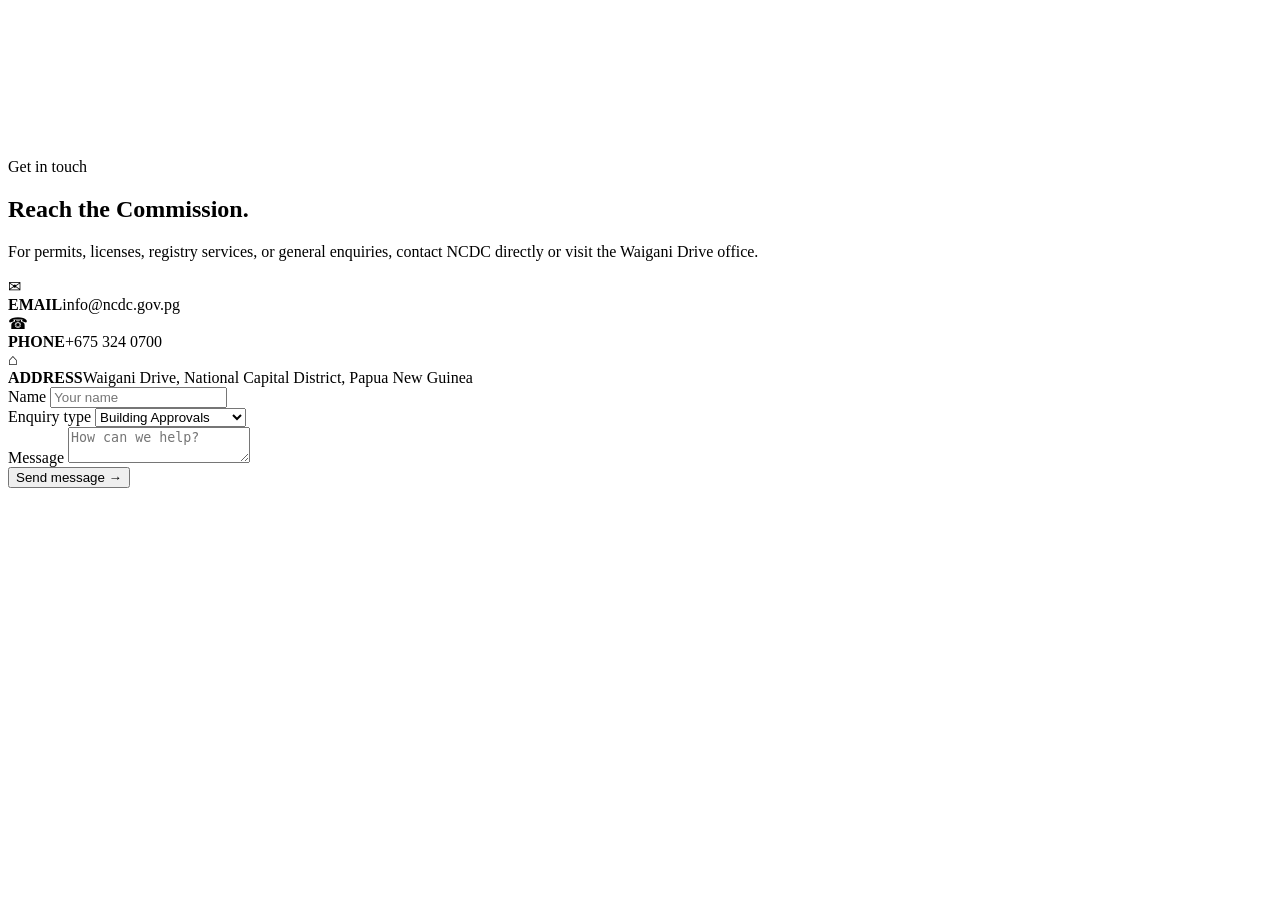
==== contact.html @ 4a65092b "Add files via upload" ====
<!DOCTYPE html>
<html lang="en">
<head>
<meta charset="UTF-8">
<meta name="viewport" content="width=device-width, initial-scale=1.0">
<title>Contact | NCDC Design Concept</title>
<meta name="description" content="Contact the National Capital District Commission — NCDC design concept.">
<link rel="preconnect" href="https://fonts.googleapis.com">
<link href="https://fonts.googleapis.com/css2?family=Space+Grotesk:wght@500;600;700&family=Inter:wght@400;500;600&family=JetBrains+Mono:wght@400;500&display=swap" rel="stylesheet">
<link rel="stylesheet" href="assets/style.css">
</head>
<body data-nav="contact">

<div id="header-placeholder"></div>

<main>
  <section class="contact" style="padding-top:150px;">
    <div class="wrap contact-grid">
      <div>
        <span class="eyebrow" style="color:var(--teal-400);">Get in touch</span>
        <h2>Reach the Commission.</h2>
        <p class="lead">For permits, licenses, registry services, or general enquiries, contact NCDC directly or visit the Waigani Drive office.</p>
        <div class="contact-info">
          <div><span>✉</span><div><b>EMAIL</b>info@ncdc.gov.pg</div></div>
          <div><span>☎</span><div><b>PHONE</b>+675 324 0700</div></div>
          <div><span>⌂</span><div><b>ADDRESS</b>Waigani Drive, National Capital District, Papua New Guinea</div></div>
        </div>
      </div>
      <form onsubmit="event.preventDefault(); alert('This is a design concept — connect a real form handler before any production use.');">
        <div class="field">
          <label for="name">Name</label>
          <input id="name" type="text" placeholder="Your name" required>
        </div>
        <div class="field">
          <label for="dept">Enquiry type</label>
          <select id="dept">
            <option>Building Approvals</option>
            <option>Business Licensing</option>
            <option>Civil Registry</option>
            <option>Waste &amp; Environment</option>
            <option>Markets &amp; Trading</option>
            <option>Community Grants</option>
            <option>General enquiry</option>
          </select>
        </div>
        <div class="field">
          <label for="msg">Message</label>
          <textarea id="msg" placeholder="How can we help?" required></textarea>
        </div>
        <button type="submit" class="btn btn-primary" style="align-self:flex-start;">Send message →</button>
      </form>
    </div>
  </section>
</main>

<div id="footer-placeholder"></div>
<script src="assets/main.js"></script>
</body>
</html>
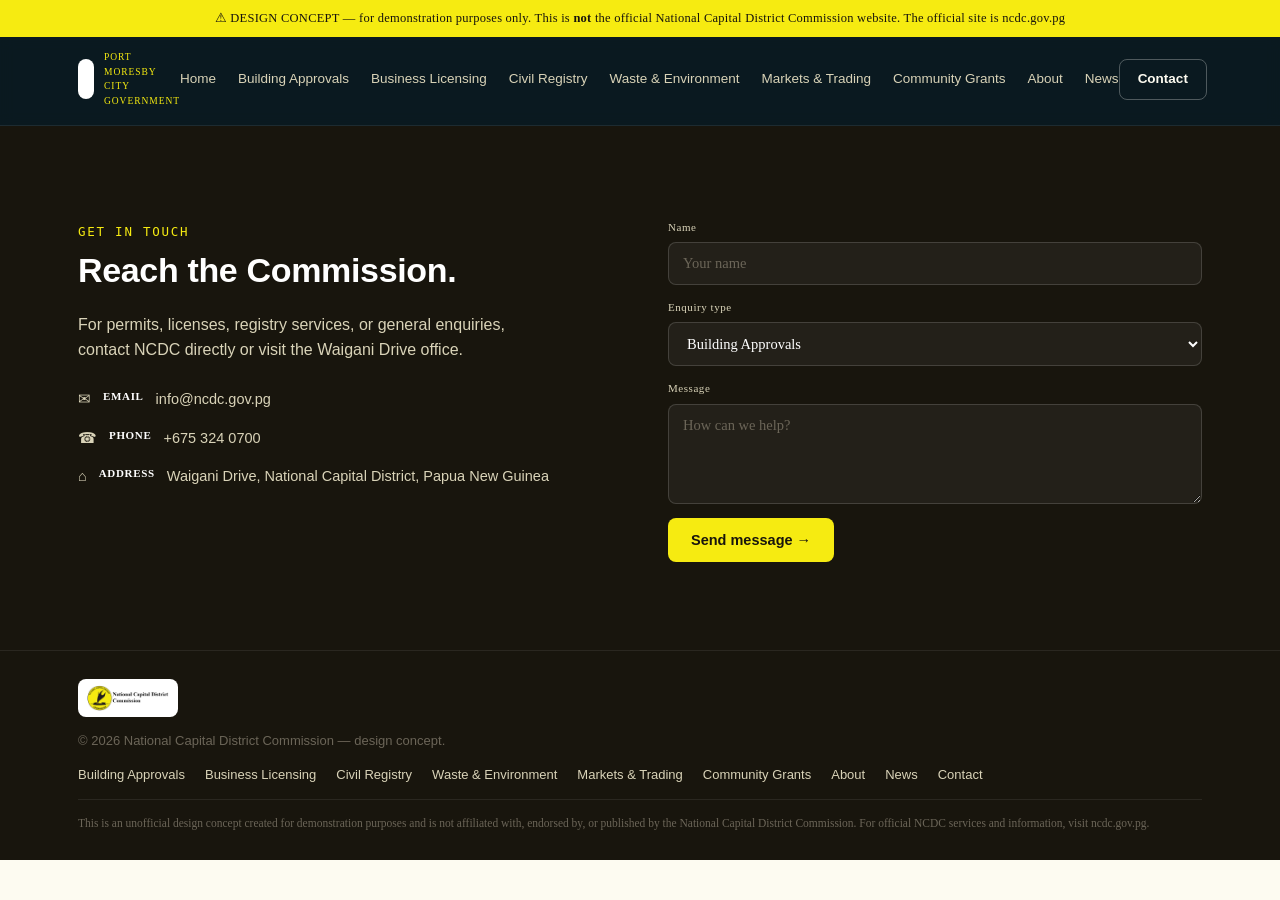
==== commit 81c45c6a: "Add files via upload" ====
--- a/contact.html
+++ b/contact.html
@@ -8,13 +8,14 @@
 <link rel="preconnect" href="https://fonts.googleapis.com">
 <link href="https://fonts.googleapis.com/css2?family=Space+Grotesk:wght@500;600;700&family=Inter:wght@400;500;600&family=JetBrains+Mono:wght@400;500&display=swap" rel="stylesheet">
 <link rel="stylesheet" href="assets/style.css">
+<link rel="icon" type="image/png" href="assets/img/ncdc-seal.png">
 </head>
 <body data-nav="contact">
 
 <div id="header-placeholder"></div>
 
 <main>
-  <section class="contact" style="padding-top:150px;">
+  <section class="contact" style="padding-top:182px;">
     <div class="wrap contact-grid">
       <div>
         <span class="eyebrow" style="color:var(--teal-400);">Get in touch</span>
--- a/assets/style.css
+++ b/assets/style.css
@@ -0,0 +1,205 @@
+:root{
+  --navy-950:#18150D;
+  --navy-900:#211D12;
+  --navy-800:#332C1A;
+  --teal-500:#8A6D14;
+  --teal-400:#F6EB11;
+  --amber-400:#F6EB11;
+  --paper:#FDFBF1;
+  --paper-dim:#F5F0DD;
+  --ink:#1C1A16;
+  --slate-500:#6B6558;
+  --slate-300:#D9D3B8;
+  --line:#E8E2CB;
+  --maxw:1180px;
+}
+*{box-sizing:border-box;}
+html{scroll-behavior:smooth;}
+@media (prefers-reduced-motion: reduce){
+  html{scroll-behavior:auto;}
+  *{animation-duration:0.001ms !important; animation-iteration-count:1 !important; transition-duration:0.001ms !important;}
+}
+body{margin:0;font-family:'Inter',sans-serif;color:var(--ink);background:var(--paper);line-height:1.55;}
+h1,h2,h3,h4{font-family:'Space Grotesk',sans-serif;font-weight:600;margin:0;letter-spacing:-0.01em;}
+.mono{font-family:'JetBrains Mono',monospace;}
+a{color:inherit;text-decoration:none;}
+img{max-width:100%;display:block;}
+.wrap{max-width:var(--maxw);margin:0 auto;padding:0 28px;}
+.eyebrow{font-family:'JetBrains Mono',monospace;font-size:12.5px;letter-spacing:0.14em;text-transform:uppercase;color:var(--teal-500);font-weight:500;}
+.btn{display:inline-flex;align-items:center;gap:8px;padding:13px 22px;border-radius:8px;font-weight:600;font-size:14.5px;cursor:pointer;border:1px solid transparent;transition:transform .15s ease, box-shadow .15s ease, background .15s ease;}
+.btn:focus-visible{outline:2px solid var(--amber-400);outline-offset:2px;}
+.btn-primary{background:var(--amber-400);color:var(--navy-950);}
+.btn-primary:hover{transform:translateY(-1px);box-shadow:0 6px 16px rgba(246,235,17,0.35);}
+.btn-ghost{background:transparent;color:var(--paper);border-color:rgba(255,255,255,0.28);}
+.btn-ghost:hover{background:rgba(255,255,255,0.08);}
+.btn-dark{background:var(--navy-900);color:#fff;}
+.btn-dark:hover{background:var(--navy-800);}
+
+/* CONCEPT NOTICE */
+.concept-bar{background:var(--amber-400);color:var(--navy-950);text-align:center;font-family:'JetBrains Mono';font-size:12.5px;padding:9px 16px;position:relative;z-index:200;letter-spacing:0.02em;}
+.concept-bar strong{font-weight:700;}
+
+/* NAV (constant across pages) */
+header.site-header{position:fixed;top:34px;left:0;right:0;z-index:100;background:rgba(10,27,34,0.92);backdrop-filter:blur(8px);border-bottom:1px solid rgba(255,255,255,0.08);}
+nav{display:flex;align-items:center;justify-content:space-between;padding:16px 28px;max-width:var(--maxw);margin:0 auto;}
+.brand{display:flex;align-items:center;gap:10px;color:#fff;}
+.brand .logo-plate{background:#fff;border-radius:8px;padding:5px 8px;display:flex;align-items:center;line-height:0;}
+.brand .logo-plate img{height:30px;width:auto;display:block;}
+.brand .sub{font-family:'JetBrains Mono';font-size:9.5px;letter-spacing:0.1em;color:var(--teal-400);}
+.footer-brand{display:flex;align-items:center;gap:12px;}
+.footer-brand .logo-plate{background:#fff;border-radius:8px;padding:6px 9px;display:flex;align-items:center;line-height:0;}
+.footer-brand .logo-plate img{height:26px;width:auto;display:block;}
+.nav-links{display:flex;gap:22px;align-items:center;}
+.nav-links a{color:var(--slate-300);font-size:13.5px;font-weight:500;transition:color .15s;white-space:nowrap;}
+.nav-links a:hover, .nav-links a.active{color:#fff;}
+.nav-cta{display:flex;align-items:center;gap:18px;}
+.menu-btn{display:none;background:none;border:none;color:#fff;font-size:24px;cursor:pointer;}
+@media (max-width:980px){
+  .nav-links{display:none;}
+  .menu-btn{display:block;}
+  .nav-links.open{display:flex;flex-direction:column;position:absolute;top:64px;left:0;right:0;background:var(--navy-950);padding:20px 28px;gap:18px;border-bottom:1px solid rgba(255,255,255,0.1);}
+}
+
+/* HERO (home) */
+.hero{background:linear-gradient(180deg,var(--navy-950) 0%, var(--navy-900) 100%);color:#fff;padding:172px 0 90px;position:relative;overflow:hidden;}
+.hero::before{content:"";position:absolute;inset:0;background-image:radial-gradient(circle at 1px 1px, rgba(255,255,255,0.06) 1px, transparent 0);background-size:26px 26px;opacity:0.5;pointer-events:none;}
+.hero-grid{display:grid;grid-template-columns:1.05fr 0.95fr;gap:56px;align-items:center;position:relative;}
+@media (max-width:900px){.hero-grid{grid-template-columns:1fr;}}
+.hero h1{font-size:clamp(32px,4.4vw,48px);line-height:1.1;margin:16px 0 20px;}
+.hero p.lead{color:var(--slate-300);font-size:17px;max-width:520px;margin-bottom:32px;}
+.hero-actions{display:flex;gap:14px;flex-wrap:wrap;}
+
+/* PAGE HERO (inner pages) */
+.page-hero{background:linear-gradient(180deg,var(--navy-950) 0%, var(--navy-900) 100%);color:#fff;padding:150px 0 60px;position:relative;overflow:hidden;}
+.page-hero::before{content:"";position:absolute;inset:0;background-image:radial-gradient(circle at 1px 1px, rgba(255,255,255,0.06) 1px, transparent 0);background-size:26px 26px;opacity:0.5;pointer-events:none;}
+.breadcrumb{font-family:'JetBrains Mono';font-size:12px;color:var(--slate-300);margin-bottom:14px;position:relative;}
+.breadcrumb a{color:var(--teal-400);}
+.page-hero h1{font-size:clamp(28px,3.6vw,42px);line-height:1.12;margin-bottom:14px;position:relative;}
+.page-hero p.lead{color:var(--slate-300);font-size:16.5px;max-width:640px;position:relative;}
+
+.dash{background:rgba(255,255,255,0.04);border:1px solid rgba(255,255,255,0.12);border-radius:14px;padding:22px;backdrop-filter:blur(6px);}
+.dash-head{display:flex;justify-content:space-between;align-items:center;margin-bottom:16px;}
+.dash-title{font-family:'JetBrains Mono';font-size:11.5px;color:var(--slate-300);letter-spacing:0.08em;}
+.dash-head .dot-row{display:flex;gap:6px;}
+.dash-head .dot{width:9px;height:9px;border-radius:50%;background:rgba(255,255,255,0.18);}
+.dash-metrics{display:grid;grid-template-columns:1fr 1fr 1fr;gap:12px;margin-bottom:18px;}
+.metric{background:rgba(255,255,255,0.03);border:1px solid rgba(255,255,255,0.08);border-radius:9px;padding:12px 10px;}
+.metric .num{font-family:'Space Grotesk';font-weight:700;font-size:19px;color:var(--teal-400);}
+.metric .lbl{font-family:'JetBrains Mono';font-size:9px;color:var(--slate-300);margin-top:4px;letter-spacing:0.03em;}
+.log{background:var(--navy-950);border-radius:8px;padding:14px;font-family:'JetBrains Mono';font-size:11.5px;color:#F6EB11;height:118px;overflow:hidden;position:relative;}
+.log-line{opacity:0;animation:logIn 0.5s ease forwards;color:#B8B29C;white-space:nowrap;}
+.log-line b{color:#F6EB11;font-weight:500;}
+.log-line:nth-child(1){animation-delay:.2s;}
+.log-line:nth-child(2){animation-delay:.8s;}
+.log-line:nth-child(3){animation-delay:1.4s;}
+.log-line:nth-child(4){animation-delay:2.0s;}
+.log-line:nth-child(5){animation-delay:2.6s;}
+@keyframes logIn{from{opacity:0;transform:translateY(4px);}to{opacity:1;transform:translateY(0);}}
+
+.trust{background:var(--navy-800);padding:26px 0;}
+.trust .wrap{display:flex;justify-content:space-between;flex-wrap:wrap;gap:20px;}
+.trust-item{color:var(--slate-300);font-family:'JetBrains Mono';font-size:12px;display:flex;align-items:baseline;gap:8px;}
+.trust-item strong{color:#fff;font-family:'Space Grotesk';font-size:19px;}
+
+section{padding:88px 0;}
+.section-head{max-width:640px;margin-bottom:48px;}
+.section-head h2{font-size:clamp(26px,3.2vw,36px);margin-top:10px;}
+.section-head p{color:var(--slate-500);margin-top:12px;font-size:16px;}
+
+.services{background:#fff;}
+.service-grid{display:grid;grid-template-columns:repeat(3,1fr);gap:1px;background:var(--line);border:1px solid var(--line);border-radius:14px;overflow:hidden;}
+@media (max-width:900px){.service-grid{grid-template-columns:repeat(2,1fr);}}
+@media (max-width:600px){.service-grid{grid-template-columns:1fr;}}
+.service-card{background:#fff;padding:32px 26px;transition:background .15s;display:block;}
+.service-card:hover{background:var(--paper-dim);}
+.service-icon{width:38px;height:38px;border-radius:8px;background:var(--navy-900);display:flex;align-items:center;justify-content:center;margin-bottom:18px;color:var(--teal-400);font-family:'JetBrains Mono';font-size:14px;font-weight:600;}
+.service-card h3{font-size:16.5px;margin-bottom:8px;}
+.service-card p{color:var(--slate-500);font-size:14.5px;margin:0 0 10px;}
+.service-card .go{font-family:'JetBrains Mono';font-size:11.5px;color:var(--teal-500);}
+
+.work{background:var(--paper-dim);}
+.case{background:var(--navy-900);color:#fff;border-radius:16px;display:grid;grid-template-columns:1.1fr 0.9fr;overflow:hidden;}
+@media (max-width:860px){.case{grid-template-columns:1fr;}}
+.case-copy{padding:44px;}
+.case-copy .eyebrow{color:var(--teal-400);}
+.case-copy h3{font-size:25px;margin:14px 0 14px;}
+.case-copy p{color:var(--slate-300);font-size:15px;margin-bottom:22px;}
+.case-stats{display:flex;gap:28px;flex-wrap:wrap;}
+.case-stats div strong{display:block;font-family:'Space Grotesk';font-size:22px;color:var(--amber-400);}
+.case-stats div span{font-family:'JetBrains Mono';font-size:11px;color:var(--slate-300);}
+.case-visual{background:linear-gradient(160deg,var(--navy-800),var(--navy-950));display:flex;align-items:center;justify-content:center;padding:30px;border-left:1px solid rgba(255,255,255,0.08);}
+.case-visual .panel{width:100%;background:rgba(255,255,255,0.04);border:1px solid rgba(255,255,255,0.1);border-radius:10px;padding:18px;font-family:'JetBrains Mono';font-size:12px;color:var(--slate-300);}
+.case-visual .panel .row{display:flex;justify-content:space-between;padding:7px 0;border-bottom:1px dashed rgba(255,255,255,0.08);}
+.case-visual .panel .row:last-child{border-bottom:none;}
+.case-visual .panel .row .ok{color:var(--teal-400);}
+
+.about-grid{display:grid;grid-template-columns:0.9fr 1.1fr;gap:60px;align-items:start;}
+@media (max-width:860px){.about-grid{grid-template-columns:1fr;gap:32px;}}
+.about-points{display:flex;flex-direction:column;gap:22px;}
+.point{display:flex;gap:16px;}
+.point .mark{width:26px;height:26px;flex:none;border-radius:6px;background:var(--paper-dim);border:1px solid var(--line);display:flex;align-items:center;justify-content:center;color:var(--teal-500);font-family:'JetBrains Mono';font-size:12px;font-weight:600;}
+.point h4{font-size:15.5px;margin-bottom:4px;}
+.point p{color:var(--slate-500);font-size:14.5px;margin:0;}
+
+.news{background:#fff;}
+.news-grid{display:grid;grid-template-columns:repeat(3,1fr);gap:26px;}
+@media (max-width:760px){.news-grid{grid-template-columns:1fr;}}
+.news-card{border:1px solid var(--line);border-radius:12px;padding:24px;}
+.news-card .tag{font-family:'JetBrains Mono';font-size:10.5px;color:var(--teal-500);letter-spacing:0.05em;}
+.news-card h4{font-size:16px;margin:10px 0 8px;}
+.news-card p{color:var(--slate-500);font-size:13.5px;margin:0;}
+
+/* PROCESS STEPS (service pages) */
+.steps{background:#fff;}
+.step-list{display:flex;flex-direction:column;border:1px solid var(--line);border-radius:14px;overflow:hidden;}
+.step{display:flex;gap:20px;padding:26px 28px;border-bottom:1px solid var(--line);}
+.step:last-child{border-bottom:none;}
+.step .n{font-family:'Space Grotesk';font-weight:700;font-size:20px;color:var(--teal-500);flex:none;width:34px;}
+.step h4{font-size:15.5px;margin-bottom:6px;}
+.step p{color:var(--slate-500);font-size:14.5px;margin:0;}
+
+/* REQUIREMENTS / INFO CARDS */
+.info-grid{display:grid;grid-template-columns:repeat(2,1fr);gap:20px;}
+@media (max-width:760px){.info-grid{grid-template-columns:1fr;}}
+.info-card{background:var(--paper-dim);border:1px solid var(--line);border-radius:12px;padding:26px;}
+.info-card h4{font-size:15.5px;margin-bottom:10px;}
+.info-card ul{margin:0;padding-left:18px;color:var(--slate-500);font-size:14.5px;}
+.info-card ul li{margin-bottom:6px;}
+
+.fee-table{width:100%;border-collapse:collapse;border:1px solid var(--line);border-radius:12px;overflow:hidden;}
+.fee-table th, .fee-table td{text-align:left;padding:14px 18px;border-bottom:1px solid var(--line);font-size:14.5px;}
+.fee-table th{background:var(--navy-900);color:#fff;font-family:'JetBrains Mono';font-size:11.5px;letter-spacing:0.05em;text-transform:uppercase;font-weight:500;}
+.fee-table tr:last-child td{border-bottom:none;}
+.fee-table td:last-child{font-family:'JetBrains Mono';color:var(--teal-500);font-weight:500;}
+
+.cta-strip{background:var(--navy-900);color:#fff;border-radius:16px;padding:44px;display:flex;align-items:center;justify-content:space-between;gap:24px;flex-wrap:wrap;}
+.cta-strip h3{font-size:22px;margin-bottom:6px;}
+.cta-strip p{color:var(--slate-300);margin:0;font-size:14.5px;}
+
+.contact{background:var(--navy-950);color:#fff;}
+.contact-grid{display:grid;grid-template-columns:1fr 1fr;gap:56px;}
+@media (max-width:860px){.contact-grid{grid-template-columns:1fr;}}
+.contact h2{font-size:clamp(26px,3.2vw,34px);margin-bottom:14px;}
+.contact p.lead{color:var(--slate-300);margin-bottom:26px;max-width:440px;}
+.contact-info{display:flex;flex-direction:column;gap:16px;margin-top:10px;}
+.contact-info div{display:flex;gap:12px;align-items:flex-start;font-size:14.5px;color:var(--slate-300);}
+.contact-info b{color:#fff;font-family:'JetBrains Mono';font-size:11px;letter-spacing:0.06em;display:block;margin-bottom:2px;}
+form{display:flex;flex-direction:column;gap:14px;}
+.field{display:flex;flex-direction:column;gap:6px;}
+.field label{font-family:'JetBrains Mono';font-size:11px;color:var(--slate-300);letter-spacing:0.05em;}
+.field input, .field select, .field textarea{background:rgba(255,255,255,0.05);border:1px solid rgba(255,255,255,0.15);border-radius:8px;padding:12px 14px;color:#fff;font-family:'Inter';font-size:14.5px;}
+.field input:focus-visible, .field select:focus-visible, .field textarea:focus-visible{outline:2px solid var(--amber-400);outline-offset:1px;}
+.field textarea{resize:vertical;min-height:100px;}
+.field input::placeholder, .field textarea::placeholder{color:var(--slate-500);}
+
+footer.site-footer{background:var(--navy-950);border-top:1px solid rgba(255,255,255,0.08);padding:28px 0;}
+footer.site-footer .wrap{display:flex;flex-direction:column;gap:14px;}
+footer.site-footer .frow{display:flex;justify-content:space-between;align-items:center;flex-wrap:wrap;gap:14px;}
+footer.site-footer p{color:var(--slate-500);font-size:13px;margin:0;}
+footer.site-footer .flinks{display:flex;gap:20px;flex-wrap:wrap;}
+footer.site-footer .flinks a{color:var(--slate-300);font-size:13px;}
+footer.site-footer .flinks a:hover{color:#fff;}
+footer.site-footer .disclaimer{color:var(--slate-500);font-size:11.5px;font-family:'JetBrains Mono';border-top:1px solid rgba(255,255,255,0.08);padding-top:14px;line-height:1.6;}
+
+.reveal{opacity:0;transform:translateY(14px);transition:opacity .5s ease, transform .5s ease;}
+.reveal.in{opacity:1;transform:translateY(0);}
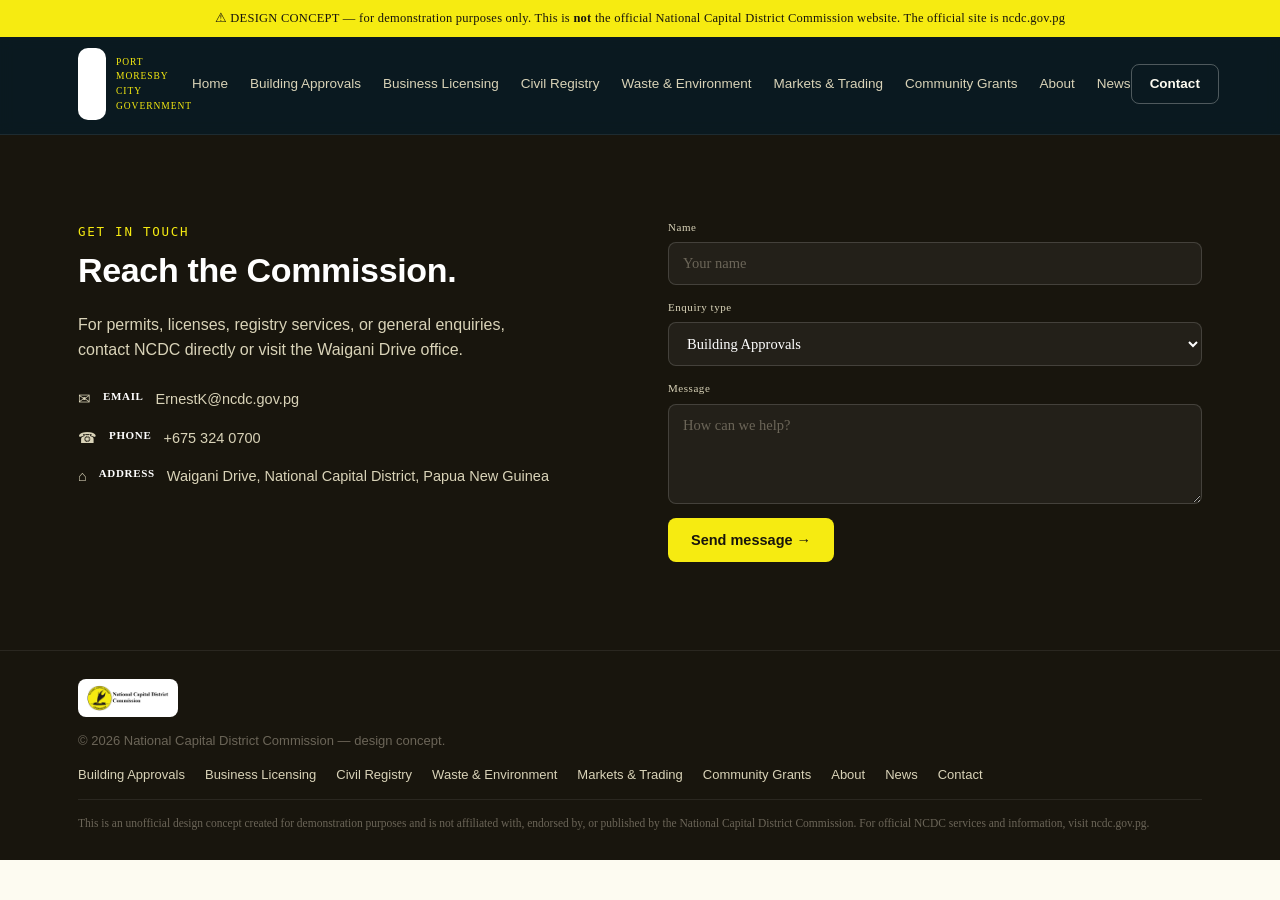
==== commit 9eff39ad: "Update contact email address in contact.html" ====
--- a/contact.html
+++ b/contact.html
@@ -22,7 +22,7 @@
         <h2>Reach the Commission.</h2>
         <p class="lead">For permits, licenses, registry services, or general enquiries, contact NCDC directly or visit the Waigani Drive office.</p>
         <div class="contact-info">
-          <div><span>✉</span><div><b>EMAIL</b>info@ncdc.gov.pg</div></div>
+          <div><span>✉</span><div><b>EMAIL</b>ErnestK@ncdc.gov.pg</div></div>
           <div><span>☎</span><div><b>PHONE</b>+675 324 0700</div></div>
           <div><span>⌂</span><div><b>ADDRESS</b>Waigani Drive, National Capital District, Papua New Guinea</div></div>
         </div>
--- a/assets/style.css
+++ b/assets/style.css
@@ -41,10 +41,10 @@
 
 /* NAV (constant across pages) */
 header.site-header{position:fixed;top:34px;left:0;right:0;z-index:100;background:rgba(10,27,34,0.92);backdrop-filter:blur(8px);border-bottom:1px solid rgba(255,255,255,0.08);}
-nav{display:flex;align-items:center;justify-content:space-between;padding:16px 28px;max-width:var(--maxw);margin:0 auto;}
+nav{display:flex;align-items:center;justify-content:space-between;padding:14px 28px;max-width:var(--maxw);margin:0 auto;}
 .brand{display:flex;align-items:center;gap:10px;color:#fff;}
-.brand .logo-plate{background:#fff;border-radius:8px;padding:5px 8px;display:flex;align-items:center;line-height:0;}
-.brand .logo-plate img{height:30px;width:auto;display:block;}
+.brand .logo-plate{background:#fff;border-radius:10px;padding:8px 14px;display:flex;align-items:center;line-height:0;}
+.brand .logo-plate img{height:56px;width:auto;display:block;}
 .brand .sub{font-family:'JetBrains Mono';font-size:9.5px;letter-spacing:0.1em;color:var(--teal-400);}
 .footer-brand{display:flex;align-items:center;gap:12px;}
 .footer-brand .logo-plate{background:#fff;border-radius:8px;padding:6px 9px;display:flex;align-items:center;line-height:0;}
@@ -57,11 +57,11 @@
 @media (max-width:980px){
   .nav-links{display:none;}
   .menu-btn{display:block;}
-  .nav-links.open{display:flex;flex-direction:column;position:absolute;top:64px;left:0;right:0;background:var(--navy-950);padding:20px 28px;gap:18px;border-bottom:1px solid rgba(255,255,255,0.1);}
+  .nav-links.open{display:flex;flex-direction:column;position:absolute;top:96px;left:0;right:0;background:var(--navy-950);padding:20px 28px;gap:18px;border-bottom:1px solid rgba(255,255,255,0.1);}
 }
 
 /* HERO (home) */
-.hero{background:linear-gradient(180deg,var(--navy-950) 0%, var(--navy-900) 100%);color:#fff;padding:172px 0 90px;position:relative;overflow:hidden;}
+.hero{background:linear-gradient(180deg,var(--navy-950) 0%, var(--navy-900) 100%);color:#fff;padding:204px 0 90px;position:relative;overflow:hidden;}
 .hero::before{content:"";position:absolute;inset:0;background-image:radial-gradient(circle at 1px 1px, rgba(255,255,255,0.06) 1px, transparent 0);background-size:26px 26px;opacity:0.5;pointer-events:none;}
 .hero-grid{display:grid;grid-template-columns:1.05fr 0.95fr;gap:56px;align-items:center;position:relative;}
 @media (max-width:900px){.hero-grid{grid-template-columns:1fr;}}
@@ -70,7 +70,7 @@
 .hero-actions{display:flex;gap:14px;flex-wrap:wrap;}
 
 /* PAGE HERO (inner pages) */
-.page-hero{background:linear-gradient(180deg,var(--navy-950) 0%, var(--navy-900) 100%);color:#fff;padding:150px 0 60px;position:relative;overflow:hidden;}
+.page-hero{background:linear-gradient(180deg,var(--navy-950) 0%, var(--navy-900) 100%);color:#fff;padding:182px 0 60px;position:relative;overflow:hidden;}
 .page-hero::before{content:"";position:absolute;inset:0;background-image:radial-gradient(circle at 1px 1px, rgba(255,255,255,0.06) 1px, transparent 0);background-size:26px 26px;opacity:0.5;pointer-events:none;}
 .breadcrumb{font-family:'JetBrains Mono';font-size:12px;color:var(--slate-300);margin-bottom:14px;position:relative;}
 .breadcrumb a{color:var(--teal-400);}
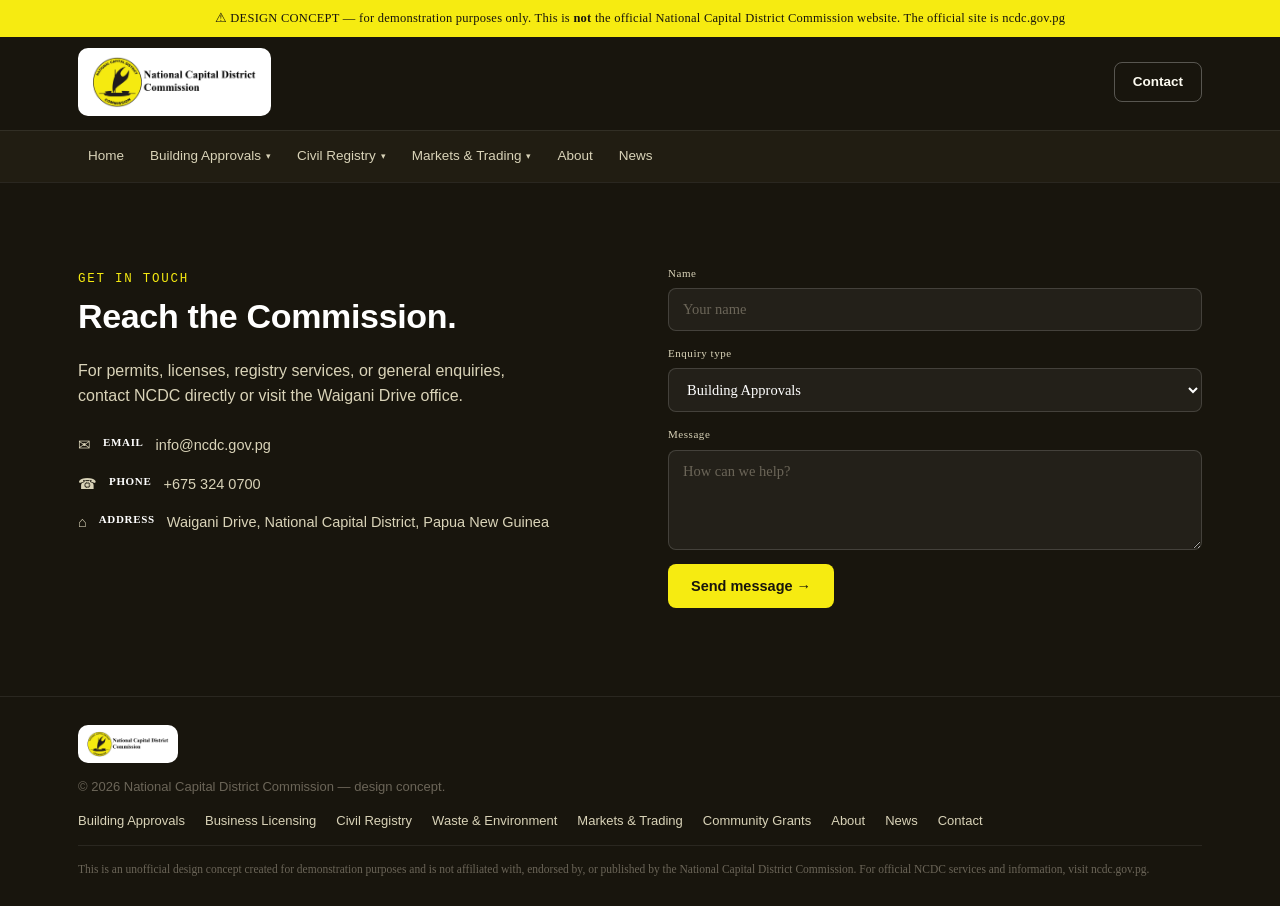
==== commit e69841bd: "Add files via upload" ====
--- a/contact.html
+++ b/contact.html
@@ -15,14 +15,14 @@
 <div id="header-placeholder"></div>
 
 <main>
-  <section class="contact" style="padding-top:182px;">
+  <section class="contact" style="padding-top:228px;">
     <div class="wrap contact-grid">
       <div>
         <span class="eyebrow" style="color:var(--teal-400);">Get in touch</span>
         <h2>Reach the Commission.</h2>
         <p class="lead">For permits, licenses, registry services, or general enquiries, contact NCDC directly or visit the Waigani Drive office.</p>
         <div class="contact-info">
-          <div><span>✉</span><div><b>EMAIL</b>ErnestK@ncdc.gov.pg</div></div>
+          <div><span>✉</span><div><b>EMAIL</b>info@ncdc.gov.pg</div></div>
           <div><span>☎</span><div><b>PHONE</b>+675 324 0700</div></div>
           <div><span>⌂</span><div><b>ADDRESS</b>Waigani Drive, National Capital District, Papua New Guinea</div></div>
         </div>
--- a/assets/style.css
+++ b/assets/style.css
@@ -39,29 +39,42 @@
 .concept-bar{background:var(--amber-400);color:var(--navy-950);text-align:center;font-family:'JetBrains Mono';font-size:12.5px;padding:9px 16px;position:relative;z-index:200;letter-spacing:0.02em;}
 .concept-bar strong{font-weight:700;}
 
-/* NAV (constant across pages) */
-header.site-header{position:fixed;top:34px;left:0;right:0;z-index:100;background:rgba(10,27,34,0.92);backdrop-filter:blur(8px);border-bottom:1px solid rgba(255,255,255,0.08);}
-nav{display:flex;align-items:center;justify-content:space-between;padding:14px 28px;max-width:var(--maxw);margin:0 auto;}
-.brand{display:flex;align-items:center;gap:10px;color:#fff;}
-.brand .logo-plate{background:#fff;border-radius:10px;padding:8px 14px;display:flex;align-items:center;line-height:0;}
-.brand .logo-plate img{height:56px;width:auto;display:block;}
-.brand .sub{font-family:'JetBrains Mono';font-size:9.5px;letter-spacing:0.1em;color:var(--teal-400);}
-.footer-brand{display:flex;align-items:center;gap:12px;}
-.footer-brand .logo-plate{background:#fff;border-radius:8px;padding:6px 9px;display:flex;align-items:center;line-height:0;}
-.footer-brand .logo-plate img{height:26px;width:auto;display:block;}
-.nav-links{display:flex;gap:22px;align-items:center;}
-.nav-links a{color:var(--slate-300);font-size:13.5px;font-weight:500;transition:color .15s;white-space:nowrap;}
-.nav-links a:hover, .nav-links a.active{color:#fff;}
+/* NAV (constant across pages) — logo row on top, links row below */
+header.site-header{position:fixed;top:34px;left:0;right:0;z-index:100;background:var(--navy-950);border-bottom:1px solid rgba(255,255,255,0.08);}
+.header-top{display:flex;align-items:center;justify-content:space-between;padding:14px 28px;max-width:var(--maxw);margin:0 auto;}
+.brand-full{display:flex;align-items:center;}
+.logo-plate{background:#fff;border-radius:10px;padding:8px 14px;display:flex;align-items:center;line-height:0;}
+.logo-plate img{height:52px;width:auto;display:block;}
+.nav-row{background:var(--navy-900);border-top:1px solid rgba(255,255,255,0.08);}
+.nav-inner{padding:0 28px;max-width:var(--maxw);margin:0 auto;}
+.nav-links{display:flex;gap:6px;align-items:center;flex-wrap:wrap;padding:6px 0;}
+.nav-links > a{color:var(--slate-300);font-size:13.5px;font-weight:500;transition:color .15s;white-space:nowrap;padding:9px 10px;border-radius:6px;}
+.nav-links > a:hover, .nav-links > a.active{color:#fff;}
+.nav-item{position:relative;}
+.nav-item > a{display:flex;align-items:center;gap:5px;color:var(--slate-300);font-size:13.5px;font-weight:500;transition:color .15s;white-space:nowrap;padding:9px 10px;border-radius:6px;}
+.nav-item > a:hover, .nav-item > a.active{color:#fff;}
+.nav-item .caret{font-size:9px;transform:translateY(1px);}
+.dropdown{position:absolute;top:100%;left:0;background:var(--navy-950);border:1px solid rgba(255,255,255,0.1);border-radius:8px;padding:6px;min-width:200px;display:none;flex-direction:column;gap:2px;box-shadow:0 14px 28px rgba(0,0,0,0.4);z-index:50;}
+.dropdown a{display:block;padding:9px 12px;border-radius:6px;font-size:13.5px;color:var(--slate-300);white-space:nowrap;}
+.dropdown a:hover, .dropdown a.active{background:rgba(255,255,255,0.06);color:#fff;}
+.nav-item:hover .dropdown, .nav-item:focus-within .dropdown{display:flex;}
 .nav-cta{display:flex;align-items:center;gap:18px;}
 .menu-btn{display:none;background:none;border:none;color:#fff;font-size:24px;cursor:pointer;}
+.footer-brand{display:flex;align-items:center;gap:12px;}
+.footer-brand .logo-plate{padding:6px 9px;}
+.footer-brand .logo-plate img{height:26px;width:auto;display:block;}
 @media (max-width:980px){
+  .nav-row{background:transparent;border-top:none;}
+  .nav-inner{padding:0;}
   .nav-links{display:none;}
   .menu-btn{display:block;}
-  .nav-links.open{display:flex;flex-direction:column;position:absolute;top:96px;left:0;right:0;background:var(--navy-950);padding:20px 28px;gap:18px;border-bottom:1px solid rgba(255,255,255,0.1);}
+  .nav-links.open{display:flex;flex-direction:column;align-items:stretch;position:absolute;top:118px;left:0;right:0;background:var(--navy-950);padding:20px 28px;gap:6px;border-bottom:1px solid rgba(255,255,255,0.1);}
+  .nav-item{position:static;}
+  .dropdown{position:static;display:flex;border:none;box-shadow:none;padding:2px 0 2px 16px;background:transparent;min-width:0;}
 }
 
 /* HERO (home) */
-.hero{background:linear-gradient(180deg,var(--navy-950) 0%, var(--navy-900) 100%);color:#fff;padding:204px 0 90px;position:relative;overflow:hidden;}
+.hero{background:linear-gradient(180deg,var(--navy-950) 0%, var(--navy-900) 100%);color:#fff;padding:250px 0 90px;position:relative;overflow:hidden;}
 .hero::before{content:"";position:absolute;inset:0;background-image:radial-gradient(circle at 1px 1px, rgba(255,255,255,0.06) 1px, transparent 0);background-size:26px 26px;opacity:0.5;pointer-events:none;}
 .hero-grid{display:grid;grid-template-columns:1.05fr 0.95fr;gap:56px;align-items:center;position:relative;}
 @media (max-width:900px){.hero-grid{grid-template-columns:1fr;}}
@@ -70,7 +83,7 @@
 .hero-actions{display:flex;gap:14px;flex-wrap:wrap;}
 
 /* PAGE HERO (inner pages) */
-.page-hero{background:linear-gradient(180deg,var(--navy-950) 0%, var(--navy-900) 100%);color:#fff;padding:182px 0 60px;position:relative;overflow:hidden;}
+.page-hero{background:linear-gradient(180deg,var(--navy-950) 0%, var(--navy-900) 100%);color:#fff;padding:228px 0 60px;position:relative;overflow:hidden;}
 .page-hero::before{content:"";position:absolute;inset:0;background-image:radial-gradient(circle at 1px 1px, rgba(255,255,255,0.06) 1px, transparent 0);background-size:26px 26px;opacity:0.5;pointer-events:none;}
 .breadcrumb{font-family:'JetBrains Mono';font-size:12px;color:var(--slate-300);margin-bottom:14px;position:relative;}
 .breadcrumb a{color:var(--teal-400);}
